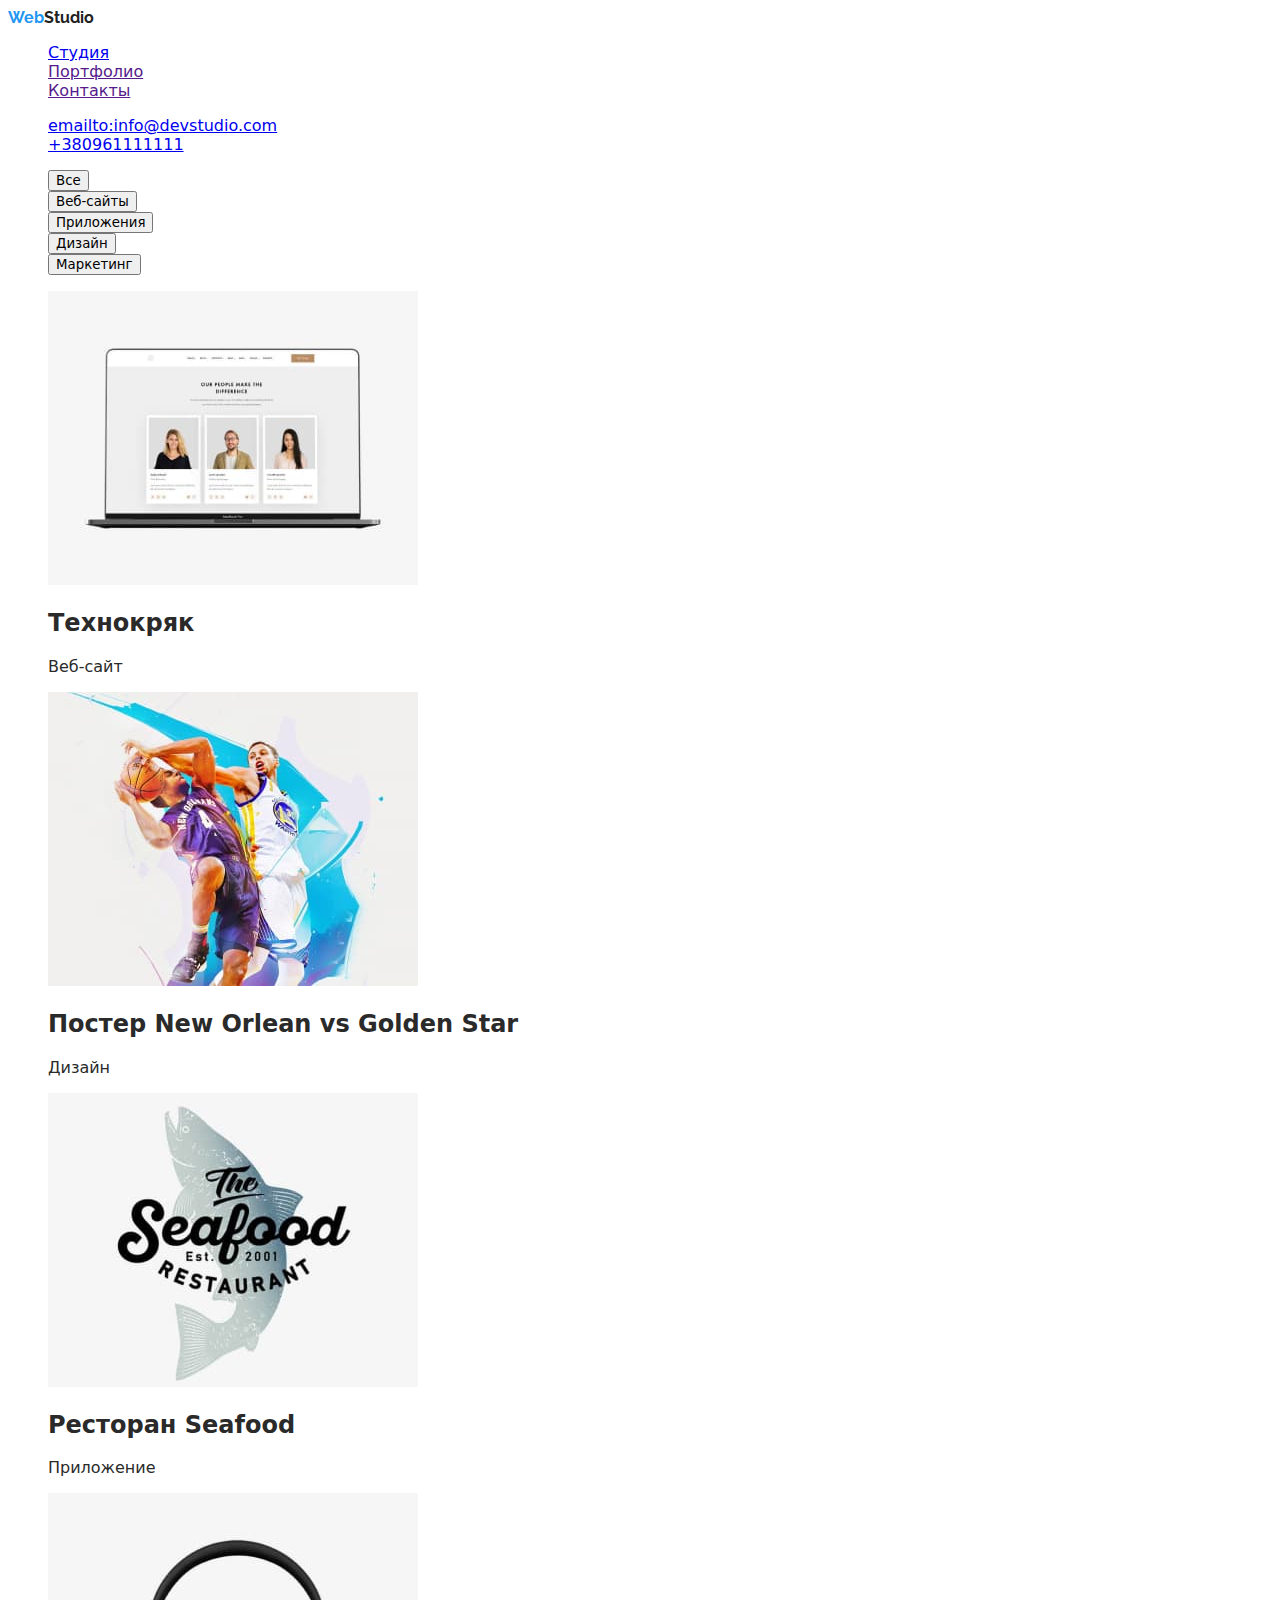
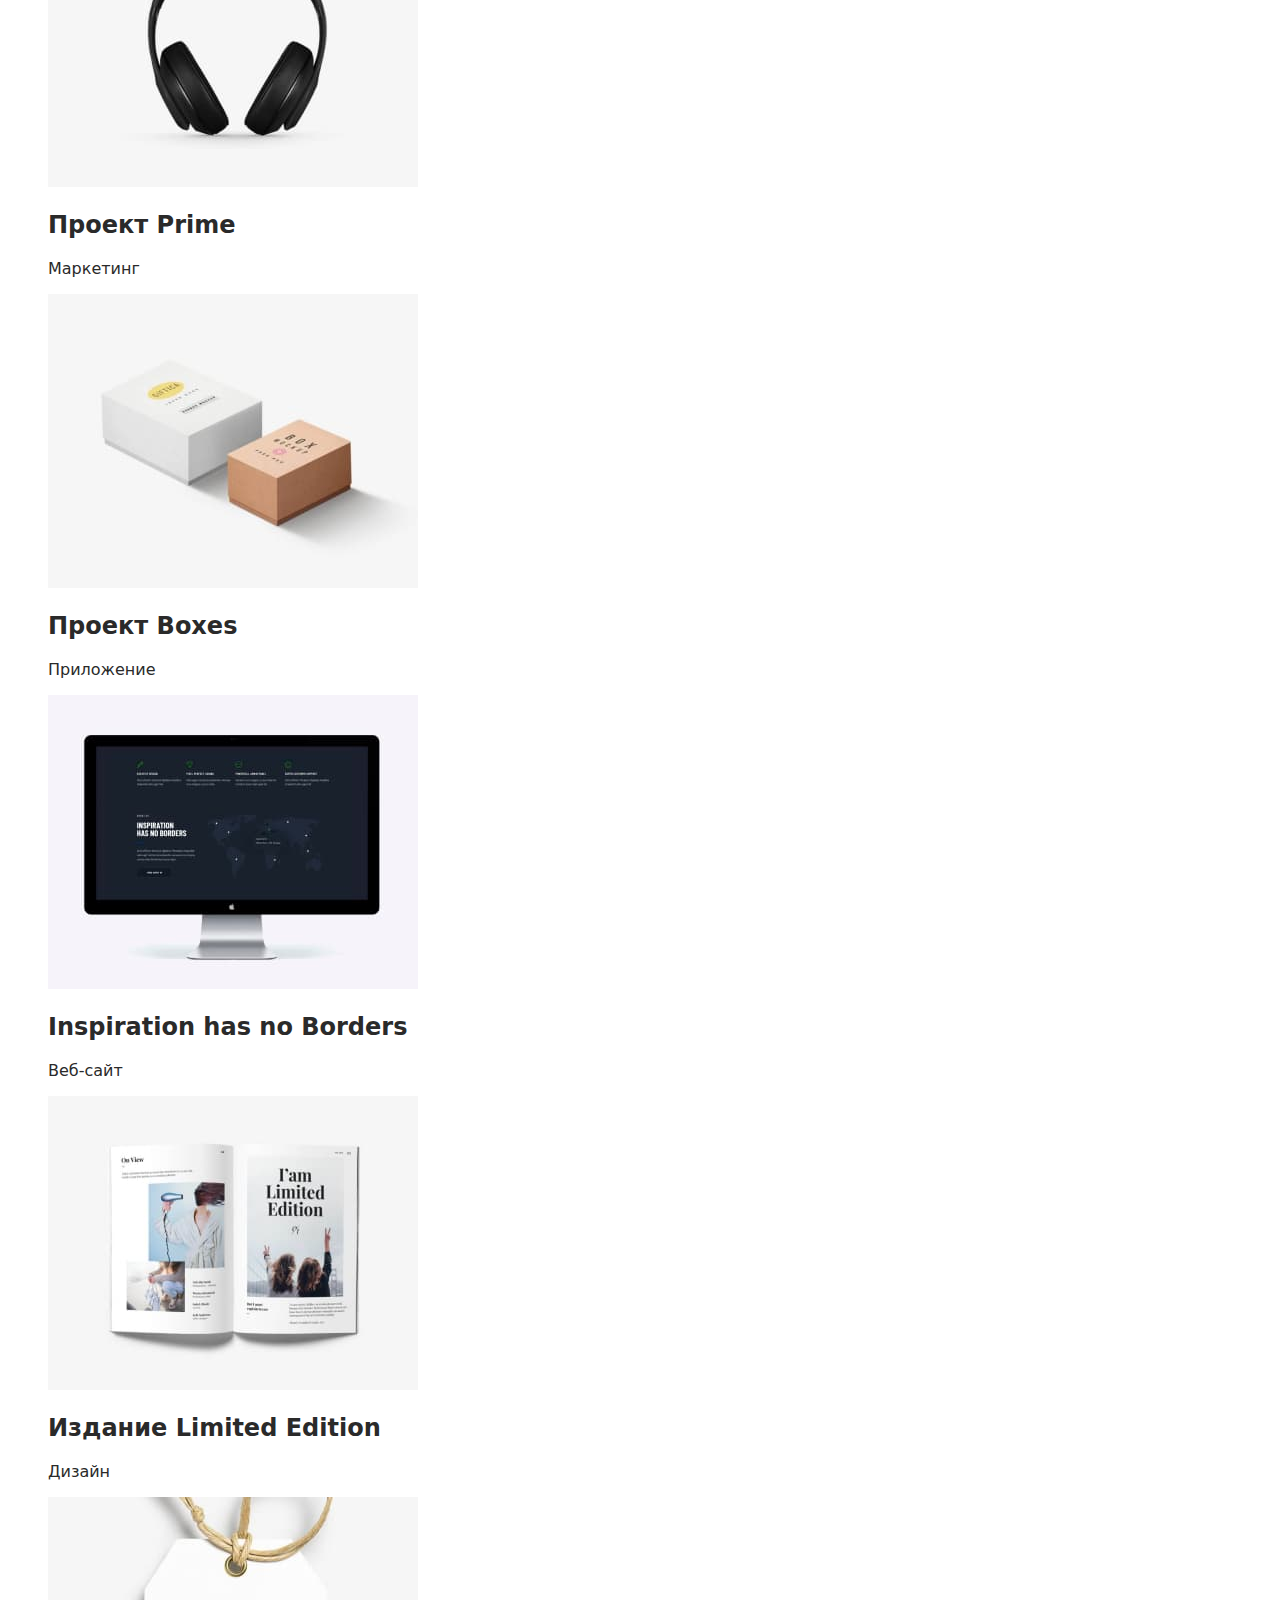
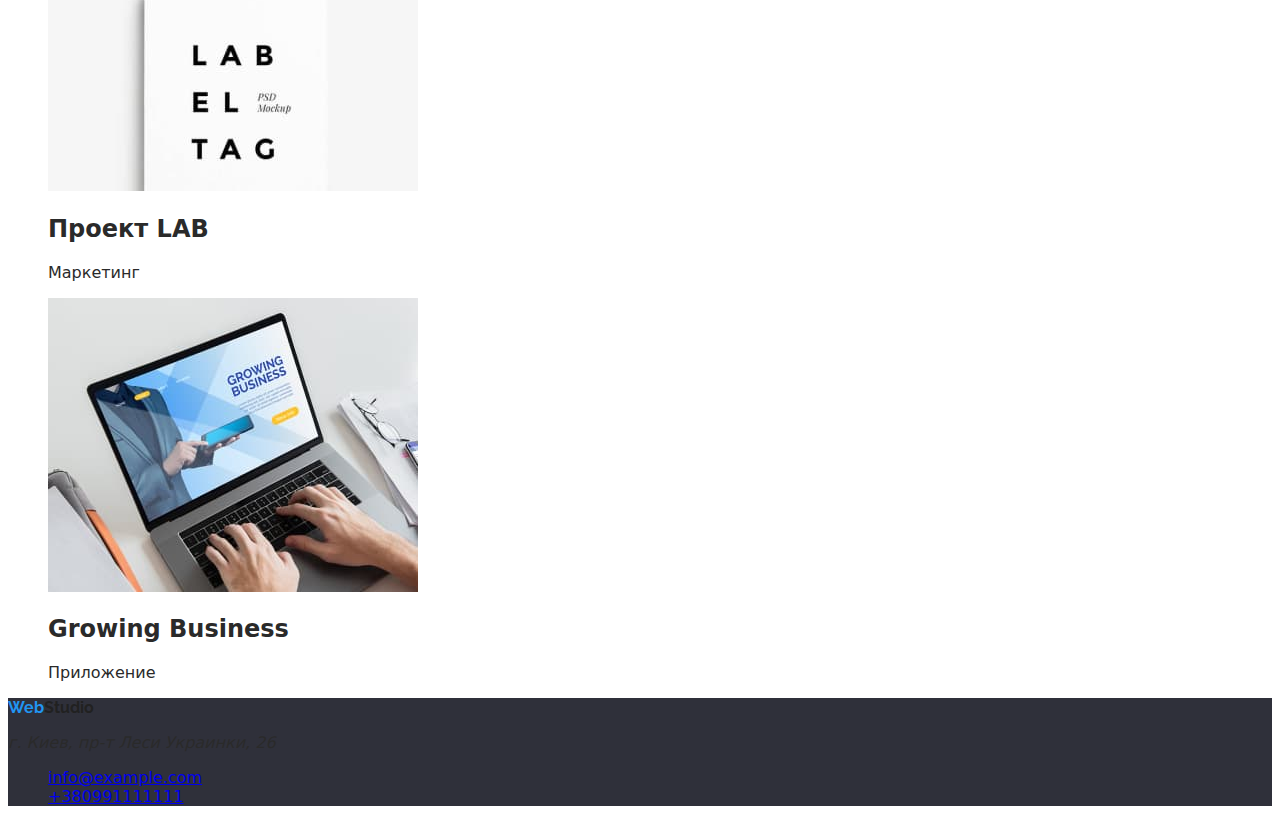
==== portfolio.html @ 58a379ee "add styles" ====
<!DOCTYPE html>
<html lang="ru">
  <head>
    <meta charset="UTF-8" />
    <meta http-equiv="X-UA-Compatible" content="IE=edge" />
    <meta name="viewport" content="width=device-width, initial-scale=1.0" />
    <title>Portfolio</title>
    <link rel="preconnect" href="https://fonts.googleapis.com" />
    <link rel="preconnect" href="https://fonts.gstatic.com" crossorigin />
    <link
      href="https://fonts.googleapis.com/css2?family=Montserrat:wght@400;700&family=Raleway:wght@700&family=Roboto:wght@400;500;700;900&display=swap"
      rel="stylesheet"/>
   <link rel="stylesheet" href="./css/styles.css" />
  </head>
  <body>
    <!-- Шапка -->
    <header>
      <nav>
        <a class="logo" href="/">Web<span class="logo-accent">Studio</span></a>
        <ul class="list">
          <li><a class="link" href="/">Студия</a></li>
          <li><a class="link" href="">Портфолио</a></li>
          <li><a class="link" href="">Контакты</a></li>
        </ul>
      </nav>
      <ul class="list">
        <li>
          <a class="link" href="emailto:info@devstudio.com">emailto:info@devstudio.com</a>
        </li>
        <li><a class="link" href="tel:+380961111111">+380961111111</a></li>
      </ul>
    </header>
    <main>
      <section>
        <h1 hidden>Виды услуг</h1>
        <ul class="list">
          <li><button class="btn" type="button">Все</button></li>
          <li><button class="btn" type="button">Веб-сайты</button></li>
          <li><button class="btn" type="button">Приложения</button></li>
          <li><button class="btn" type="button">Дизайн</button></li>
          <li><button class="btn" type="button">Маркетинг</button></li>
        </ul>
        <ul class="list">
          <li>
            <img
              src="./img/img-hw02/img.jpg"
              alt="работа команды"
              width="370"
            />
            <h2 class="title">Технокряк</h2>
            <p>Веб-сайт</p>
          </li>
          <li>
            <img src="./img/img-hw02/img1.jpg" alt="постер NBA" width="370" />
            <h2 class="title">Постер New Orlean vs Golden Star</h2>
            <p>Дизайн</p>
          </li>
          <li>
            <img
              src="./img/img-hw02/img2.jpg"
              alt="морской ресторан"
              width="370"
            />
            <h2 class="title">Ресторан Seafood</h2>
            <p>Приложение</p>
          </li>
          <li>
            <img src="./img/img-hw02/img3.jpg" alt="наушники" width="370" />
            <h2 class="title">Проект Prime</h2>
            <p>Маркетинг</p>
          </li>
          <li>
            <img
              src="./img/img-hw02/img4.jpg"
              alt="коробка для упаковки"
              width="370"
            />
            <h2 class="title">Проект Boxes</h2>
            <p>Приложение</p>
          </li>
          <li>
            <img
              src="./img/img-hw02/img5.jpg"
              alt="монитор с картами"
              width="370"
            />
            <h2 class="title">Inspiration has no Borders</h2>
            <p>Веб-сайт</p>
          </li>
          <li>
            <img src="./img/img-hw02/img6.jpg" alt="журнал" width="370" />
            <h2 class="title">Издание Limited Edition</h2>
            <p>Дизайн</p>
          </li>
          <li>
            <img src="./img/img-hw02/img7.jpg" alt="бирка" width="370" />
            <h2 class="title">Проект LAB</h2>
            <p>Маркетинг</p>
          </li>
          <li>
            <img src="./img/img-hw02/img8.jpg" alt="ноутбук" width="370" />
            <h2 class="title">Growing Business</h2>
            <p>Приложение</p>
          </li>
        </ul>
      </section>
    </main>
    <!--Футер-->
    <footer class="dark-bg">
      <a class="logo" href="/">Web<span class="logo-accent">Studio</span></a>
      <address class="address">
        <p>г. Киев, пр-т Леси Украинки, 26</p>
      </address>
      <ul class="list">
        <li>
          <a class="link" href="info@example.com">info@example.com</a>
        </li>
        <li>
          <a class="link" href="tel:+380991111111">+380991111111</a>
        </li>
      </ul>
    </footer>
  </body>
</html>
---- css/styles.css ----
:root{

}
/*  */
body{
    font-family: system-ui, -apple-system, BlinkMacSystemFont, 'Segoe UI', Roboto, Oxygen, Ubuntu, Cantarell, 'Open Sans', 'Helvetica Neue', sans-serif;
    color: #2a2a2a;
    background-color:#ffffff
    
}
.logo{
    font-family: 'Raleway', sans-serif;
        font-style: normal;
        font-weight: 700;
        color: #2196F3;
        text-decoration: none;
}
.logo-accent{
    color: #212121;
}
.list {
    list-style: none;
}


.btn{
    font-family: inherit;
    cursor: pointer;
    
}
.address{
    font-style: italic;
}
.dark-bg{
    background-color: #2F303A
}
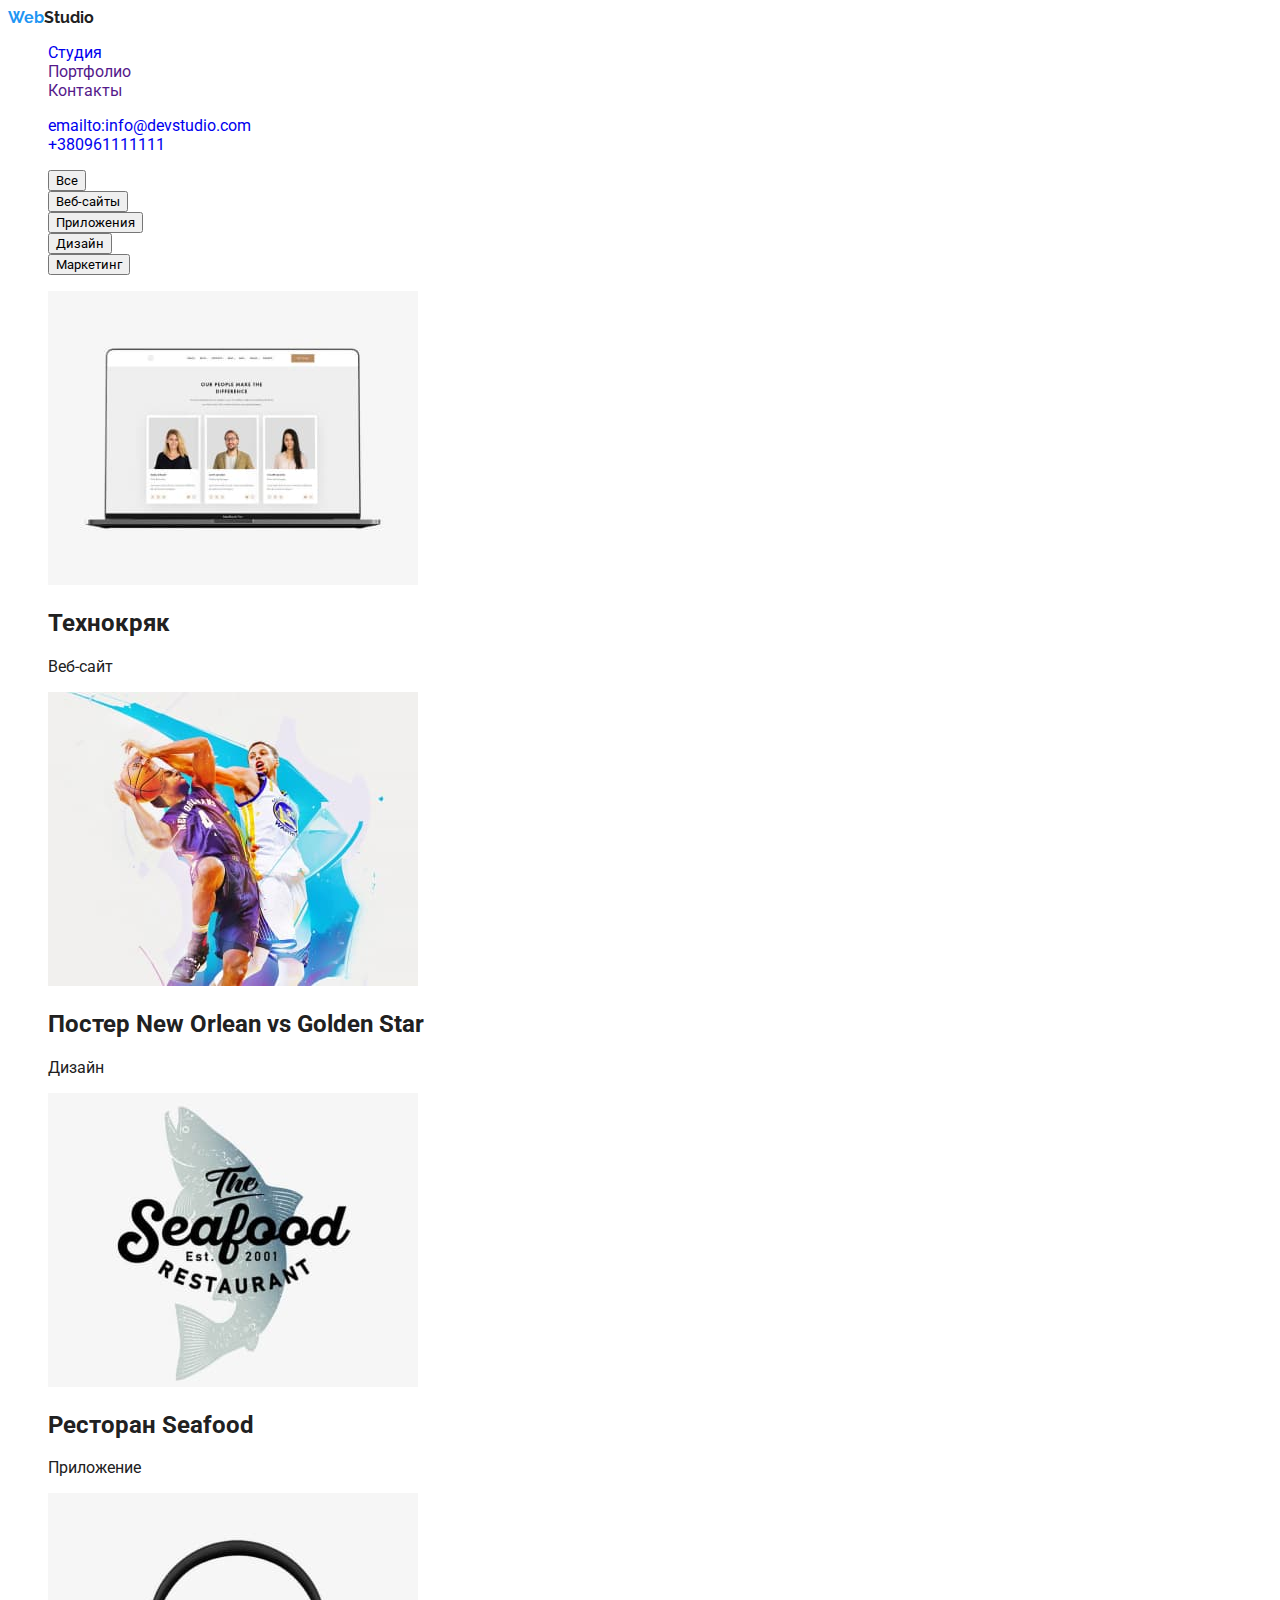
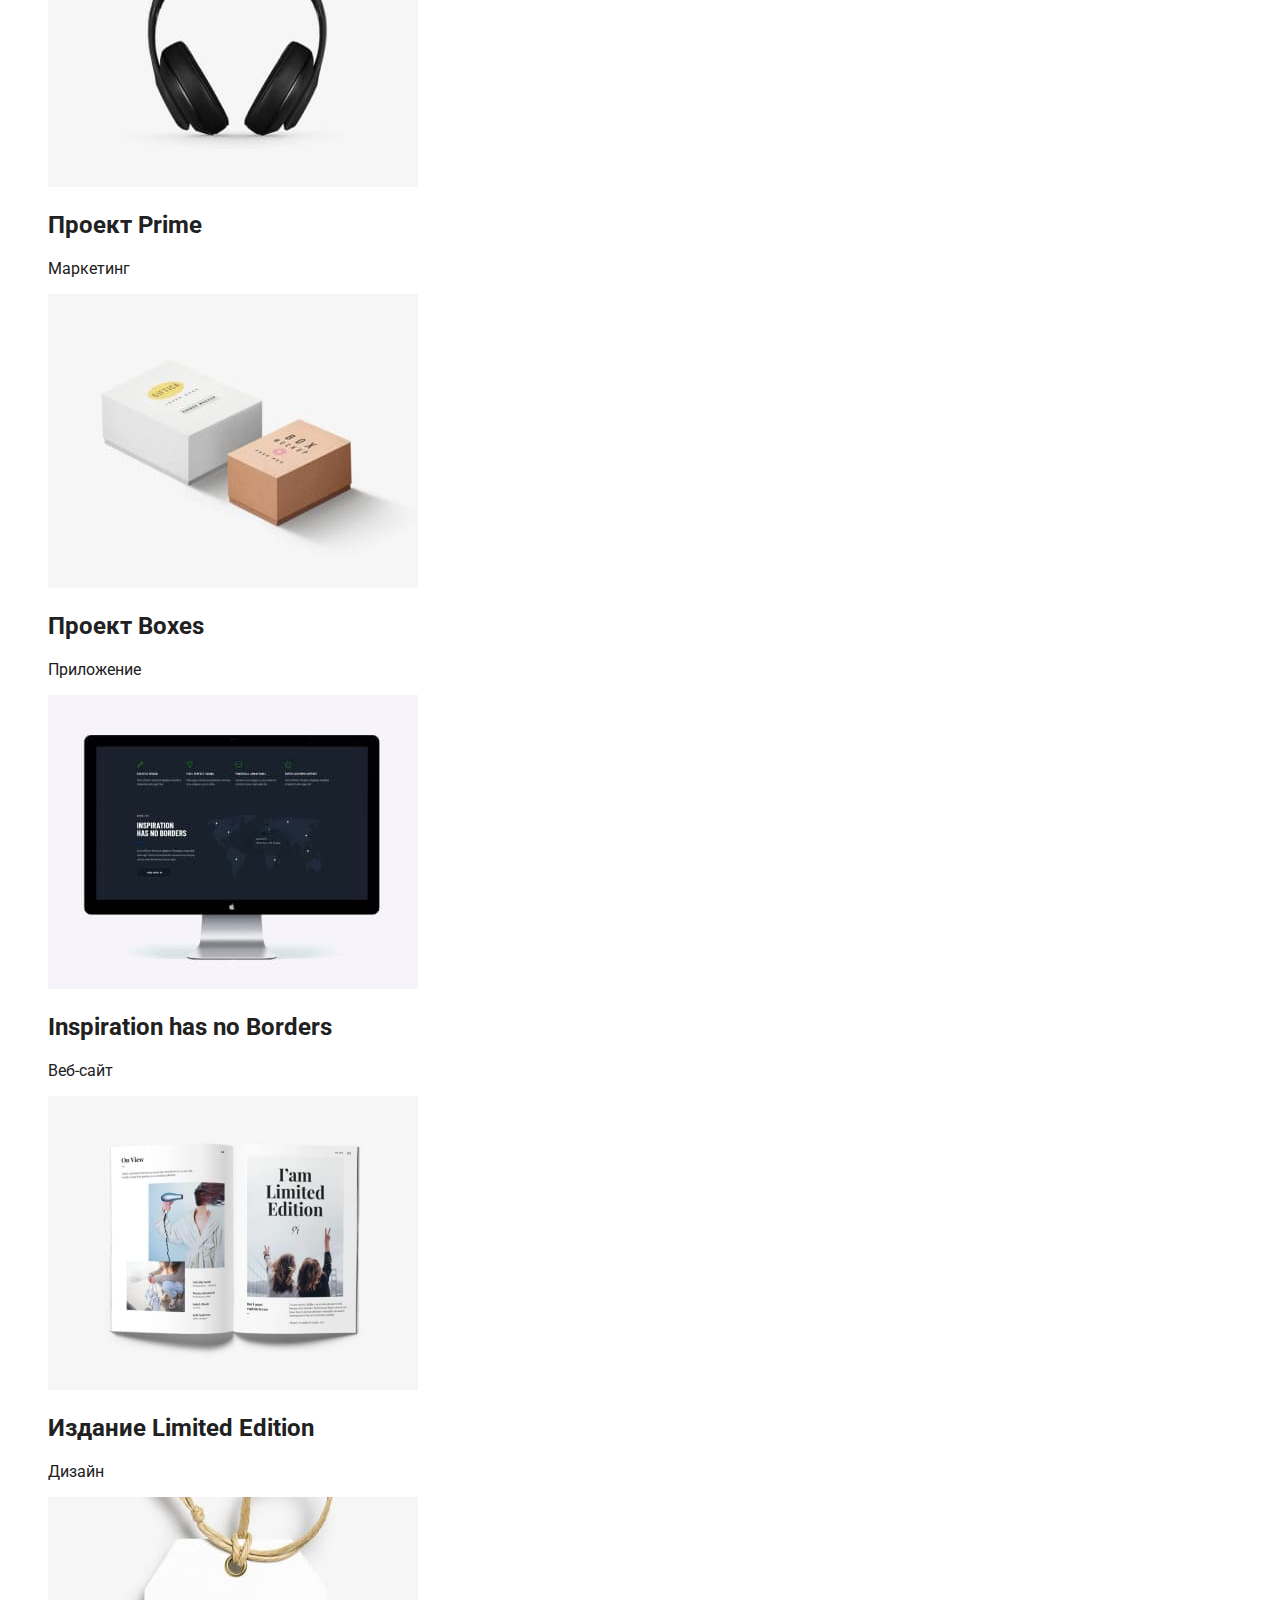
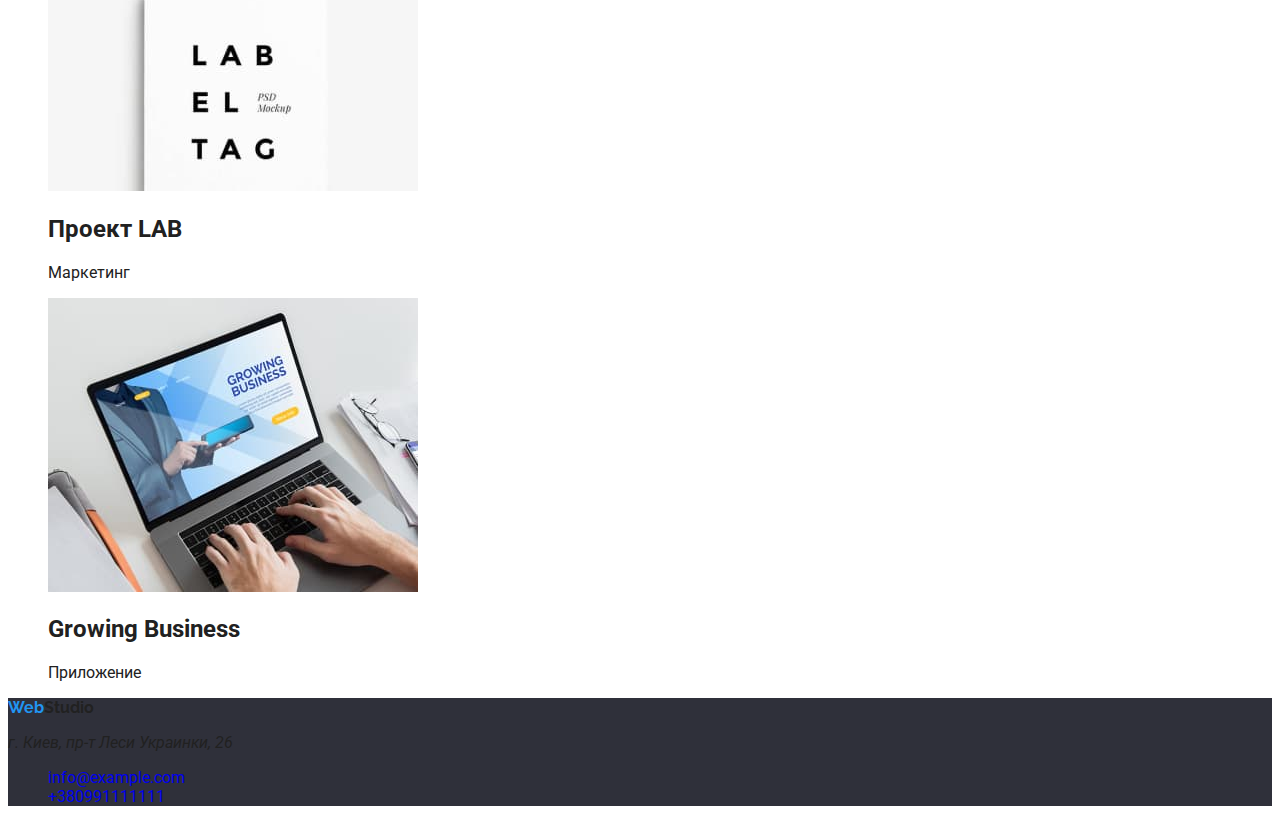
==== commit 77ded9a7: "edit" ====
--- a/portfolio.html
+++ b/portfolio.html
@@ -16,7 +16,7 @@
     <!-- Шапка -->
     <header>
       <nav>
-        <a class="logo" href="/">Web<span class="logo-accent">Studio</span></a>
+        <a class="logo-accent" href="/">Web<span class="logo">Studio</span></a>
         <ul class="list">
           <li><a class="link" href="/">Студия</a></li>
           <li><a class="link" href="">Портфолио</a></li>
@@ -47,12 +47,12 @@
               alt="работа команды"
               width="370"
             />
-            <h2 class="title">Технокряк</h2>
+            <h2 class="section-title">Технокряк</h2>
             <p>Веб-сайт</p>
           </li>
           <li>
             <img src="./img/img-hw02/img1.jpg" alt="постер NBA" width="370" />
-            <h2 class="title">Постер New Orlean vs Golden Star</h2>
+            <h2 class="section-title">Постер New Orlean vs Golden Star</h2>
             <p>Дизайн</p>
           </li>
           <li>
@@ -61,12 +61,12 @@
               alt="морской ресторан"
               width="370"
             />
-            <h2 class="title">Ресторан Seafood</h2>
+            <h2 class="section-title">Ресторан Seafood</h2>
             <p>Приложение</p>
           </li>
           <li>
             <img src="./img/img-hw02/img3.jpg" alt="наушники" width="370" />
-            <h2 class="title">Проект Prime</h2>
+            <h2 class="section-title">Проект Prime</h2>
             <p>Маркетинг</p>
           </li>
           <li>
@@ -75,7 +75,7 @@
               alt="коробка для упаковки"
               width="370"
             />
-            <h2 class="title">Проект Boxes</h2>
+            <h2 class="section-title">Проект Boxes</h2>
             <p>Приложение</p>
           </li>
           <li>
@@ -84,22 +84,22 @@
               alt="монитор с картами"
               width="370"
             />
-            <h2 class="title">Inspiration has no Borders</h2>
+            <h2 class="section-title">Inspiration has no Borders</h2>
             <p>Веб-сайт</p>
           </li>
           <li>
             <img src="./img/img-hw02/img6.jpg" alt="журнал" width="370" />
-            <h2 class="title">Издание Limited Edition</h2>
+            <h2 class="section-title">Издание Limited Edition</h2>
             <p>Дизайн</p>
           </li>
           <li>
             <img src="./img/img-hw02/img7.jpg" alt="бирка" width="370" />
-            <h2 class="title">Проект LAB</h2>
+            <h2 class="section-title">Проект LAB</h2>
             <p>Маркетинг</p>
           </li>
           <li>
             <img src="./img/img-hw02/img8.jpg" alt="ноутбук" width="370" />
-            <h2 class="title">Growing Business</h2>
+            <h2 class="section-title">Growing Business</h2>
             <p>Приложение</p>
           </li>
         </ul>
@@ -107,7 +107,7 @@
     </main>
     <!--Футер-->
     <footer class="dark-bg">
-      <a class="logo" href="/">Web<span class="logo-accent">Studio</span></a>
+      <a class="logo-accent" href="/">Web<span class="logo">Studio</span></a>
       <address class="address">
         <p>г. Киев, пр-т Леси Украинки, 26</p>
       </address>
--- a/css/styles.css
+++ b/css/styles.css
@@ -1,26 +1,50 @@
 :root{
+    /* fonts-змінні з шрифтами */
+--main-font: 'Roboto', san-serif;
+--secondary-font: 'Raleway', san-serif;
 
+    /* text color */
+--main-txt-cl: #212121;
+--accent-txt-cl:#2196F3;
+    /* bg colors */
+--light-bg-cl:#ffffff;
+--dark-bg-cl:#212121;
+    /* others */
+
+
+    
+   
 }
 /*  */
 body{
-    font-family: system-ui, -apple-system, BlinkMacSystemFont, 'Segoe UI', Roboto, Oxygen, Ubuntu, Cantarell, 'Open Sans', 'Helvetica Neue', sans-serif;
-    color: #2a2a2a;
-    background-color:#ffffff
-    
+    font-family:var(--main-font);
+    color: var(--main-txt-cl);  
 }
-.logo{
+
+/* reset styles*/
+.link{
+    text-decoration: none;
+}
+.list,
+.section-list {
+    list-style: none;
+}
+
+.hero-title,
+.title{
+    text-transform: uppercase;
+}
+.logo-accent{
     font-family: 'Raleway', sans-serif;
         font-style: normal;
         font-weight: 700;
         color: #2196F3;
         text-decoration: none;
 }
-.logo-accent{
+.logo{
     color: #212121;
 }
-.list {
-    list-style: none;
-}
+
 
 
 .btn{
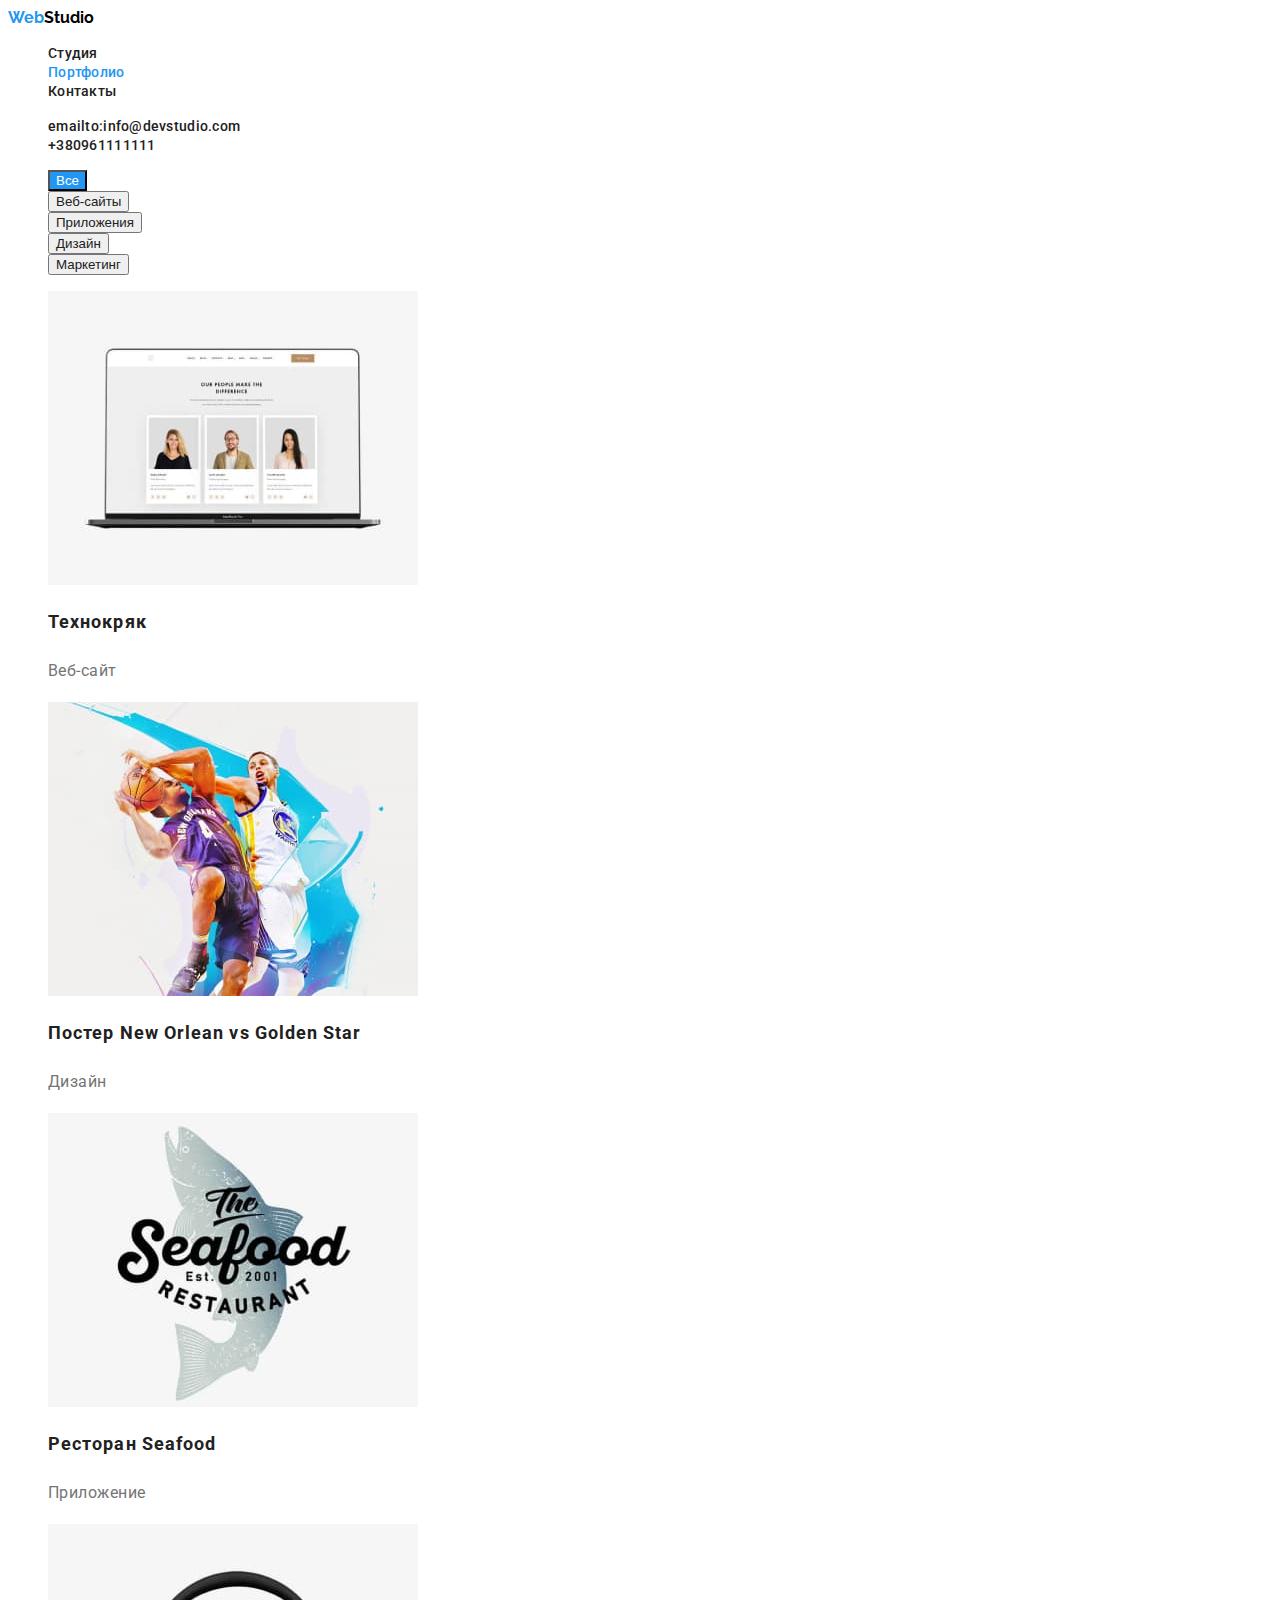
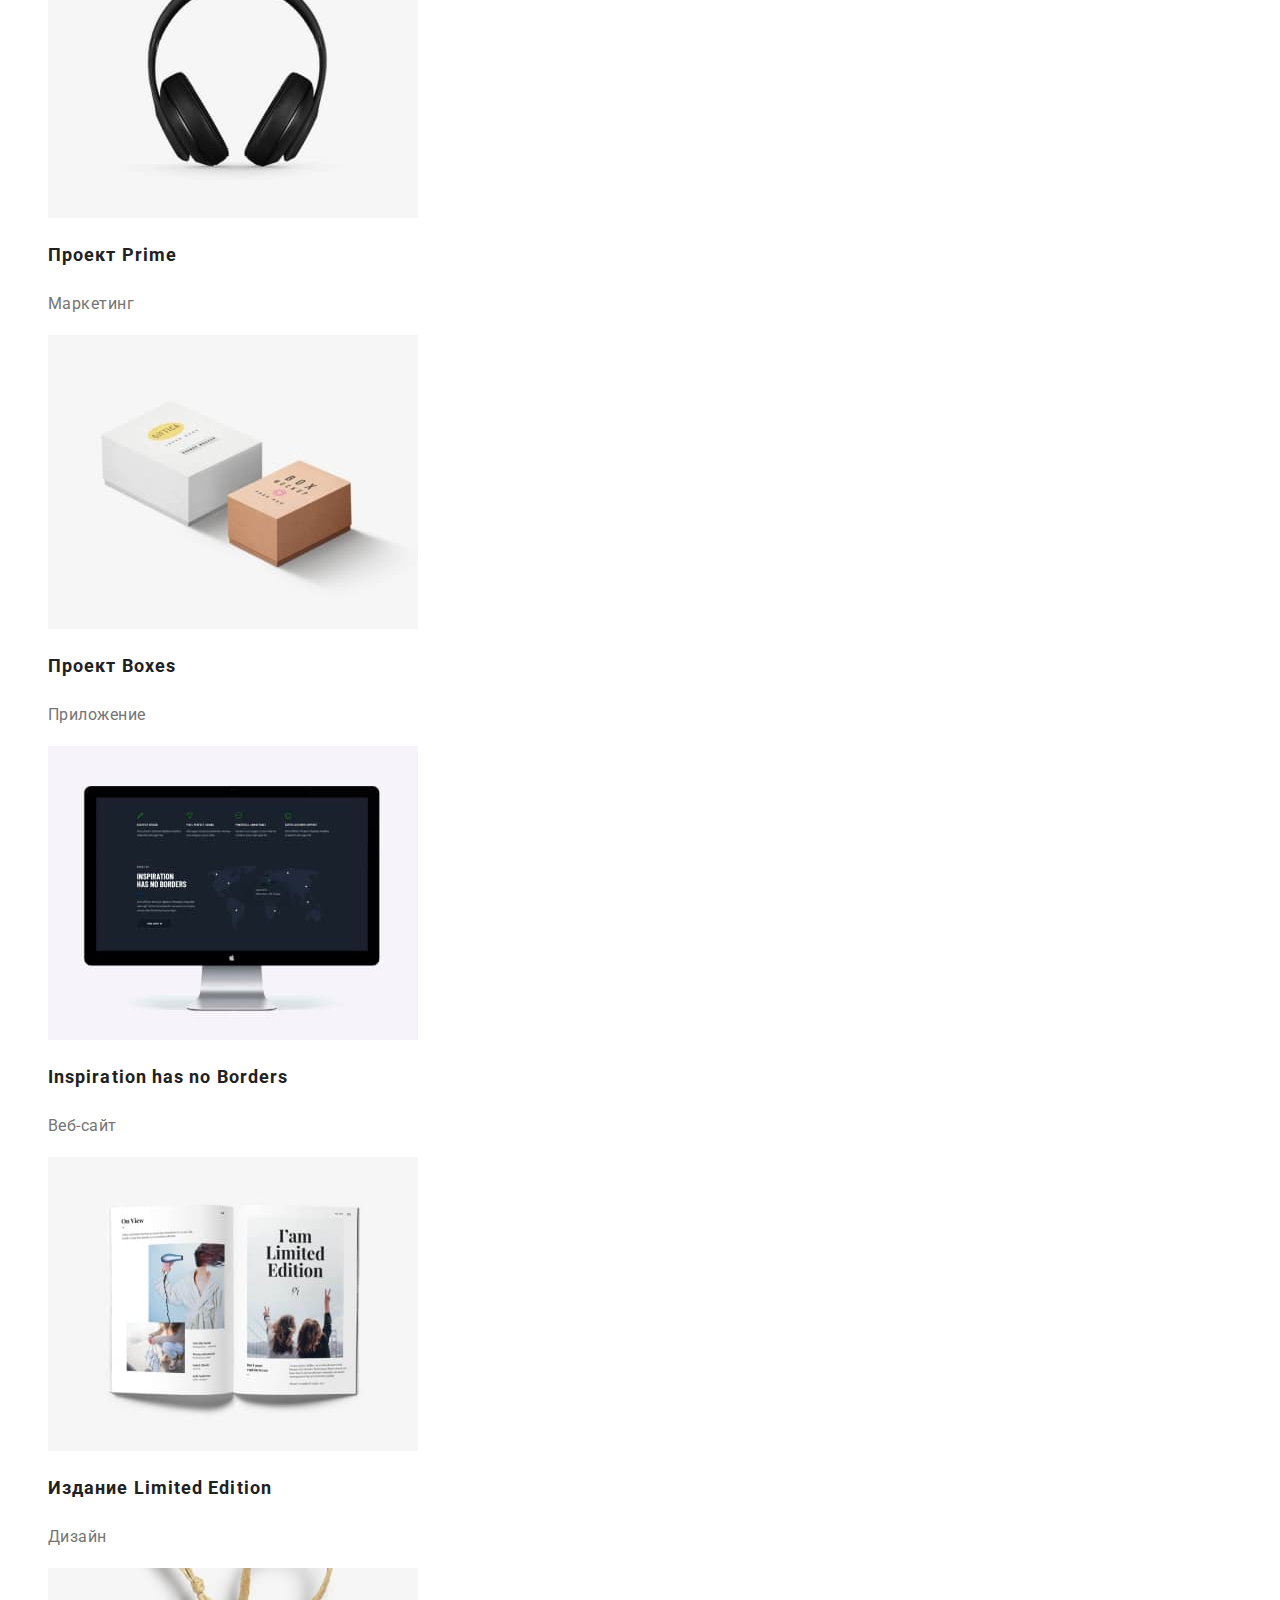
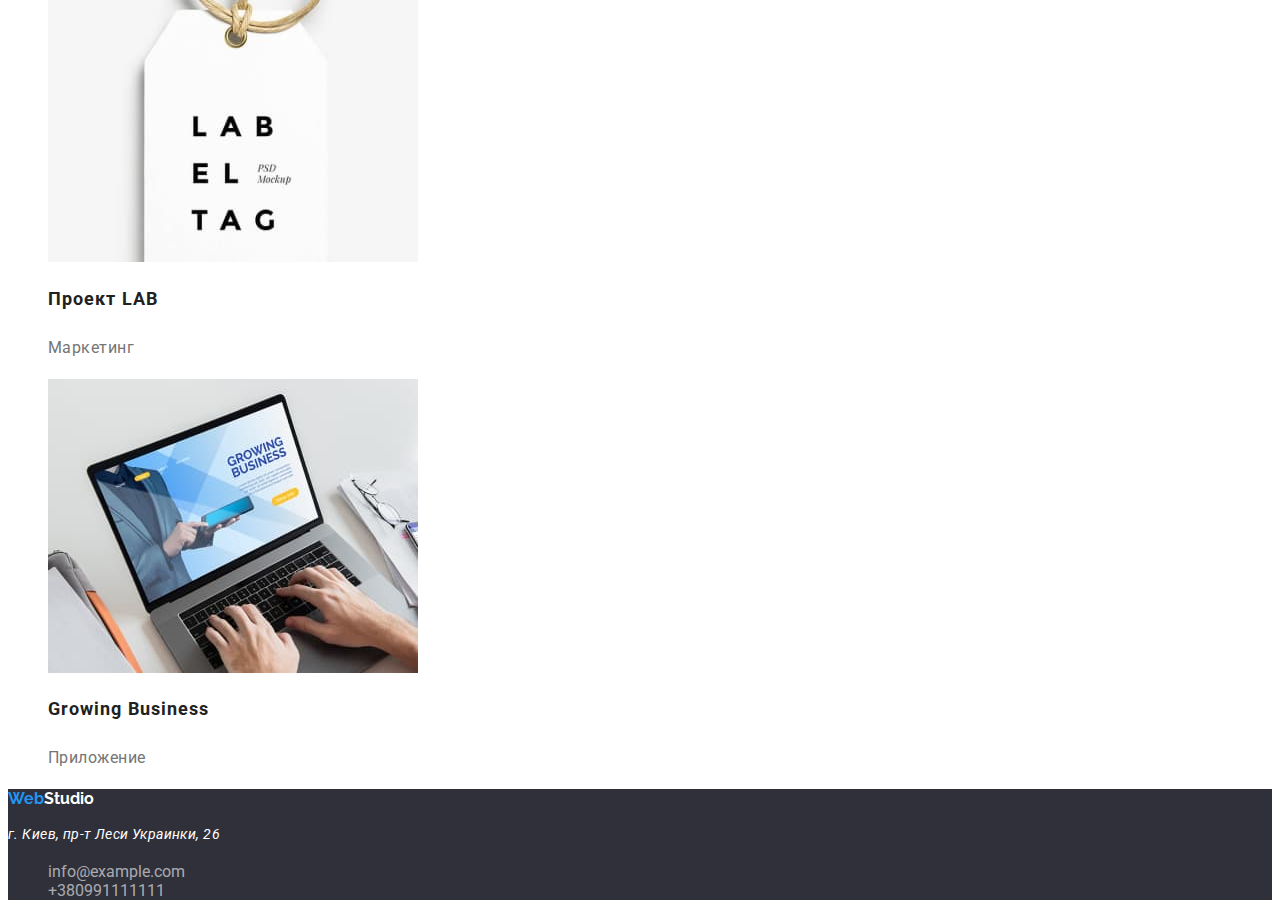
==== commit cebaade1: "styles and fonts" ====
--- a/portfolio.html
+++ b/portfolio.html
@@ -9,114 +9,163 @@
     <link rel="preconnect" href="https://fonts.gstatic.com" crossorigin />
     <link
       href="https://fonts.googleapis.com/css2?family=Montserrat:wght@400;700&family=Raleway:wght@700&family=Roboto:wght@400;500;700;900&display=swap"
-      rel="stylesheet"/>
-   <link rel="stylesheet" href="./css/styles.css" />
+      rel="stylesheet"
+    />
+    <link rel="stylesheet" href="./css/styles.css" />
   </head>
   <body>
     <!-- Шапка -->
-    <header>
-      <nav>
-        <a class="logo-accent" href="/">Web<span class="logo">Studio</span></a>
-        <ul class="list">
-          <li><a class="link" href="/">Студия</a></li>
-          <li><a class="link" href="">Портфолио</a></li>
-          <li><a class="link" href="">Контакты</a></li>
+    <header class="header">
+      <nav class="header-nav">
+        <a class="logo-accent" href="/"
+          >Web<span class="logo-dark">Studio</span></a
+        >
+        <ul class="header-list list">
+          <li class="header-item">
+            <a class="header-link link" href="/">Студия</a>
+          </li>
+          <li class="header-item">
+            <a class="header-link header-link-current link" href=""
+              >Портфолио</a
+            >
+          </li>
+          <li class="header-item">
+            <a class="header-link link" href="">Контакты</a>
+          </li>
         </ul>
       </nav>
-      <ul class="list">
-        <li>
-          <a class="link" href="emailto:info@devstudio.com">emailto:info@devstudio.com</a>
+      <ul class="header-list list">
+        <li class="header-item">
+          <a class="header-link link" href="emailto:info@devstudio.com"
+            >emailto:info@devstudio.com</a
+          >
         </li>
-        <li><a class="link" href="tel:+380961111111">+380961111111</a></li>
+        <li class="header-item">
+          <a class="header-link link" href="tel:+380961111111">+380961111111</a>
+        </li>
       </ul>
     </header>
     <main>
       <section>
         <h1 hidden>Виды услуг</h1>
-        <ul class="list">
-          <li><button class="btn" type="button">Все</button></li>
-          <li><button class="btn" type="button">Веб-сайты</button></li>
-          <li><button class="btn" type="button">Приложения</button></li>
-          <li><button class="btn" type="button">Дизайн</button></li>
-          <li><button class="btn" type="button">Маркетинг</button></li>
+        <ul class="filter-list list">
+          <li>
+            <button class="btn-link btn-link-current link" type="button">
+              Все
+            </button>
+          </li>
+          <li>
+            <button class="btn-link link" type="button">Веб-сайты</button>
+          </li>
+          <li>
+            <button class="btn-link link" type="button">Приложения</button>
+          </li>
+          <li><button class="btn-link link" type="button">Дизайн</button></li>
+          <li>
+            <button class="btn-link link" type="button">Маркетинг</button>
+          </li>
         </ul>
         <ul class="list">
           <li>
-            <img
-              src="./img/img-hw02/img.jpg"
-              alt="работа команды"
-              width="370"
-            />
-            <h2 class="section-title">Технокряк</h2>
-            <p>Веб-сайт</p>
+            <a href class="link">
+              <img
+                src="./img/img-hw02/img.jpg"
+                alt="работа команды"
+                width="370"
+              />
+              <h2 class="subtitle">Технокряк</h2>
+              <p class="subtitle-work">Веб-сайт</p>
+            </a>
           </li>
           <li>
-            <img src="./img/img-hw02/img1.jpg" alt="постер NBA" width="370" />
-            <h2 class="section-title">Постер New Orlean vs Golden Star</h2>
-            <p>Дизайн</p>
+            <a href class="link">
+              <img src="./img/img-hw02/img1.jpg" alt="постер NBA" width="370" />
+              <h2 class="subtitle">Постер New Orlean vs Golden Star</h2>
+              <p class="subtitle-work">Дизайн</p>
+            </a>
           </li>
           <li>
-            <img
-              src="./img/img-hw02/img2.jpg"
-              alt="морской ресторан"
-              width="370"
-            />
-            <h2 class="section-title">Ресторан Seafood</h2>
-            <p>Приложение</p>
+            <a href class="link">
+              <img
+                src="./img/img-hw02/img2.jpg"
+                alt="морской ресторан"
+                width="370"
+              />
+              <h2 class="subtitle">Ресторан Seafood</h2>
+              <p class="subtitle-work">Приложение</p>
+            </a>
           </li>
           <li>
-            <img src="./img/img-hw02/img3.jpg" alt="наушники" width="370" />
-            <h2 class="section-title">Проект Prime</h2>
-            <p>Маркетинг</p>
+            <a href class="link">
+              <img src="./img/img-hw02/img3.jpg" alt="наушники" width="370" />
+              <h2 class="subtitle">Проект Prime</h2>
+              <p class="subtitle-work">Маркетинг</p>
+            </a>
           </li>
           <li>
-            <img
-              src="./img/img-hw02/img4.jpg"
-              alt="коробка для упаковки"
-              width="370"
-            />
-            <h2 class="section-title">Проект Boxes</h2>
-            <p>Приложение</p>
+            <a href class="link">
+              <img
+                src="./img/img-hw02/img4.jpg"
+                alt="коробка для упаковки"
+                width="370"
+              />
+              <h2 class="subtitle">Проект Boxes</h2>
+              <p class="subtitle-work">Приложение</p>
+            </a>
           </li>
           <li>
-            <img
-              src="./img/img-hw02/img5.jpg"
-              alt="монитор с картами"
-              width="370"
-            />
-            <h2 class="section-title">Inspiration has no Borders</h2>
-            <p>Веб-сайт</p>
+            <a href class="link">
+              <img
+                src="./img/img-hw02/img5.jpg"
+                alt="монитор с картами"
+                width="370"
+              />
+              <h2 class="subtitle">Inspiration has no Borders</h2>
+              <p class="subtitle-work">Веб-сайт</p>
+            </a>
           </li>
           <li>
-            <img src="./img/img-hw02/img6.jpg" alt="журнал" width="370" />
-            <h2 class="section-title">Издание Limited Edition</h2>
-            <p>Дизайн</p>
+            <a href class="link">
+              <img src="./img/img-hw02/img6.jpg" alt="журнал" width="370" />
+              <h2 class="subtitle">Издание Limited Edition</h2>
+              <p class="subtitle-work">Дизайн</p>
+            </a>
           </li>
           <li>
-            <img src="./img/img-hw02/img7.jpg" alt="бирка" width="370" />
-            <h2 class="section-title">Проект LAB</h2>
-            <p>Маркетинг</p>
+            <a href class="link">
+              <img src="./img/img-hw02/img7.jpg" alt="бирка" width="370" />
+              <h2 class="subtitle">Проект LAB</h2>
+              <p class="subtitle-work">Маркетинг</p>
+            </a>
           </li>
           <li>
-            <img src="./img/img-hw02/img8.jpg" alt="ноутбук" width="370" />
-            <h2 class="section-title">Growing Business</h2>
-            <p>Приложение</p>
+            <a href class="link">
+              <img src="./img/img-hw02/img8.jpg" alt="ноутбук" width="370" />
+              <h2 class="subtitle">Growing Business</h2>
+              <p class="subtitle-work">Приложение</p>
+            </a>
           </li>
         </ul>
       </section>
     </main>
     <!--Футер-->
     <footer class="dark-bg">
-      <a class="logo-accent" href="/">Web<span class="logo">Studio</span></a>
+      <a class="logo-accent" href="/"
+        >Web<span class="logo-light">Studio</span></a
+      >
       <address class="address">
         <p>г. Киев, пр-т Леси Украинки, 26</p>
       </address>
-      <ul class="list">
-        <li>
-          <a class="link" href="info@example.com">info@example.com</a>
+      <ul class="contacts-list list">
+        <li class="contacts-item">
+          <a class="contacts-link link" href="info@example.com"
+            >info@example.com</a
+          >
         </li>
-        <li>
-          <a class="link" href="tel:+380991111111">+380991111111</a>
+        <li class="contacts-item">
+          <a class="contacts-link link" href="tel:+380991111111"
+            >+380991111111</a
+          >
         </li>
       </ul>
     </footer>
--- a/css/styles.css
+++ b/css/styles.css
@@ -1,60 +1,196 @@
-:root{
-    /* fonts-змінні з шрифтами */
---main-font: 'Roboto', san-serif;
---secondary-font: 'Raleway', san-serif;
+:root {
+  /* fonts-змінні з шрифтами */
+  --main-font: "Roboto", san-serif;
+  --secondary-font: "Raleway", san-serif;
 
-    /* text color */
---main-txt-cl: #212121;
---accent-txt-cl:#2196F3;
-    /* bg colors */
---light-bg-cl:#ffffff;
---dark-bg-cl:#212121;
-    /* others */
+  /* text color */
+  --main-txt-cl: #212121;
+  --accent-txt-cl: #2196f3;
 
-
-    
-   
+  /* bg colors */
+  --light-bg-cl: #ffffff;
+  /* others */
+  --bg-medium-cl: #f5f4fa;
+  --phone-cl: #757575;
+  --hero-cl: #2f303a;
+  --logo-dark-cl: #000000;
 }
 /*  */
-body{
-    font-family:var(--main-font);
-    color: var(--main-txt-cl);  
+body {
+  font-family: var(--main-font);
+  color: var(--main-txt-cl);
 }
 
 /* reset styles*/
-.link{
-    text-decoration: none;
+.link {
+  text-decoration: none;
+  color: currentColor;
 }
-.list,
-.section-list {
-    list-style: none;
+.list {
+  list-style: none;
 }
 
-.hero-title,
-.title{
-    text-transform: uppercase;
+/* Base styles */
+.hero-btn:hover,
+.hero-btn:focus {
+  color: var(--light-bg-cl);
+  background-color: var(--accent-txt-cl);
+  font-family: inherit;
+  font-weight: 700;
+  font-size: 16px;
+  line-height: calc(30 / 16);
+  letter-spacing: 0.06em;
+  cursor: pointer;
 }
-.logo-accent{
-    font-family: 'Raleway', sans-serif;
-        font-style: normal;
-        font-weight: 700;
-        color: #2196F3;
-        text-decoration: none;
+.hero-btn {
+  color: var(--light-bg-cl);
+  background-color: var(--accent-txt-cl);
 }
-.logo{
-    color: #212121;
+.btn-link:hover,
+.btn-link:focus {
+  color: var(--light-bg-cl);
+  background-color: var(--accent-txt-cl);
+  font-family: inherit;
+  cursor: pointer;
+  font-weight: 500;
+  font-size: 16px;
+  line-height: calc(26 / 16);
+  letter-spacing: 0.03em;
+}
+.btn-link-current {
+  color: var(--light-bg-cl);
+  background-color: var(--accent-txt-cl);
+}
+/* Header section */
+.header {
+  color: var(--main-txt-cl);
+  background-color: var(--light-bg-cl);
+}
+.header-link {
+  font-weight: 500;
+  font-size: 14px;
+  line-height: calc(16 / 14);
+  letter-spacing: 0.02em;
+  color: var(--main-txt-cl);
+}
+.header-phone {
+  font-weight: 500;
+  font-size: 14px;
+  line-height: calc(16 / 14);
+  letter-spacing: 0.02em;
+  color: var(--phone-cl);
 }
 
+.header-link:hover,
+.header-link:focus {
+  color: var(--accent-txt-cl);
+}
+.header-link-current {
+  color: var(--accent-txt-cl);
+}
 
+.title {
+  text-transform: uppercase;
+}
+.hero {
+  background-color: var(--hero-cl);
+}
+.hero-title {
+  font-weight: 900;
+  font-size: 44px;
+  line-height: calc(60 / 44);
+  letter-spacing: 0.06em;
+  text-transform: uppercase;
+  color: var(--light-bg-cl);
+}
+/* section */
 
-.btn{
-    font-family: inherit;
-    cursor: pointer;
-    
+.section-title {
+  font-weight: 700;
+  font-size: 36px;
+  line-height: calc(42 / 36);
+  letter-spacing: 0.03em;
+  color: var(--main-txt-cl);
 }
-.address{
-    font-style: italic;
+.title {
+  font-weight: 700;
+  font-size: 14px;
+  line-height: calc(16 / 14);
+  letter-spacing: 0.03em;
+  text-transform: uppercase;
+  color: var(--main-txt-cl);
 }
-.dark-bg{
-    background-color: #2F303A
-}+
+.title-text {
+  font-weight: 400;
+  font-size: 14px;
+  line-height: calc(24 / 14);
+  letter-spacing: 0.03em;
+  color: var(--phone-cl);
+}
+.team-item {
+  font-weight: 500;
+  font-size: 16px;
+  line-height: calc(19 / 16);
+  letter-spacing: 0.03em;
+  color: var(--main-txt-cl);
+}
+
+.team-text {
+  font-weight: 400;
+  font-size: 16px;
+  line-height: calc(19 / 16);
+  letter-spacing: 0.03em;
+  color: var(--phone-cl);
+}
+
+.team-list {
+  background-color: var(--bg-medium-cl);
+}
+.subtitle {
+  font-weight: 700;
+  font-size: 18px;
+  line-height: calc(36 / 18);
+  letter-spacing: 0.06em;
+  color: var(--main-txt-cl);
+}
+
+.subtitle-work {
+  font-weight: 400;
+  font-size: 16px;
+  line-height: calc(30 / 16);
+  letter-spacing: 0.03em;
+  color: var(--phone-cl);
+}
+/* logo */
+
+.logo-accent {
+  font-family: "Raleway", sans-serif;
+  font-style: normal;
+  font-weight: 700;
+  color: var(--accent-txt-cl);
+  text-decoration: none;
+}
+.logo-dark {
+  color: var(--logo-dark-cl);
+}
+.logo-light {
+  color: var(--light-bg-cl);
+}
+
+.address {
+  font-weight: 400;
+  font-size: 14px;
+  line-height: calc(24 / 14);
+  letter-spacing: 0.03em;
+  color: var(--light-bg-cl);
+  font-style: italic;
+}
+
+.contacts-link {
+  color: rgba(255, 255, 255, 0.6);
+}
+
+.dark-bg {
+  background-color: var(--hero-cl);
+}
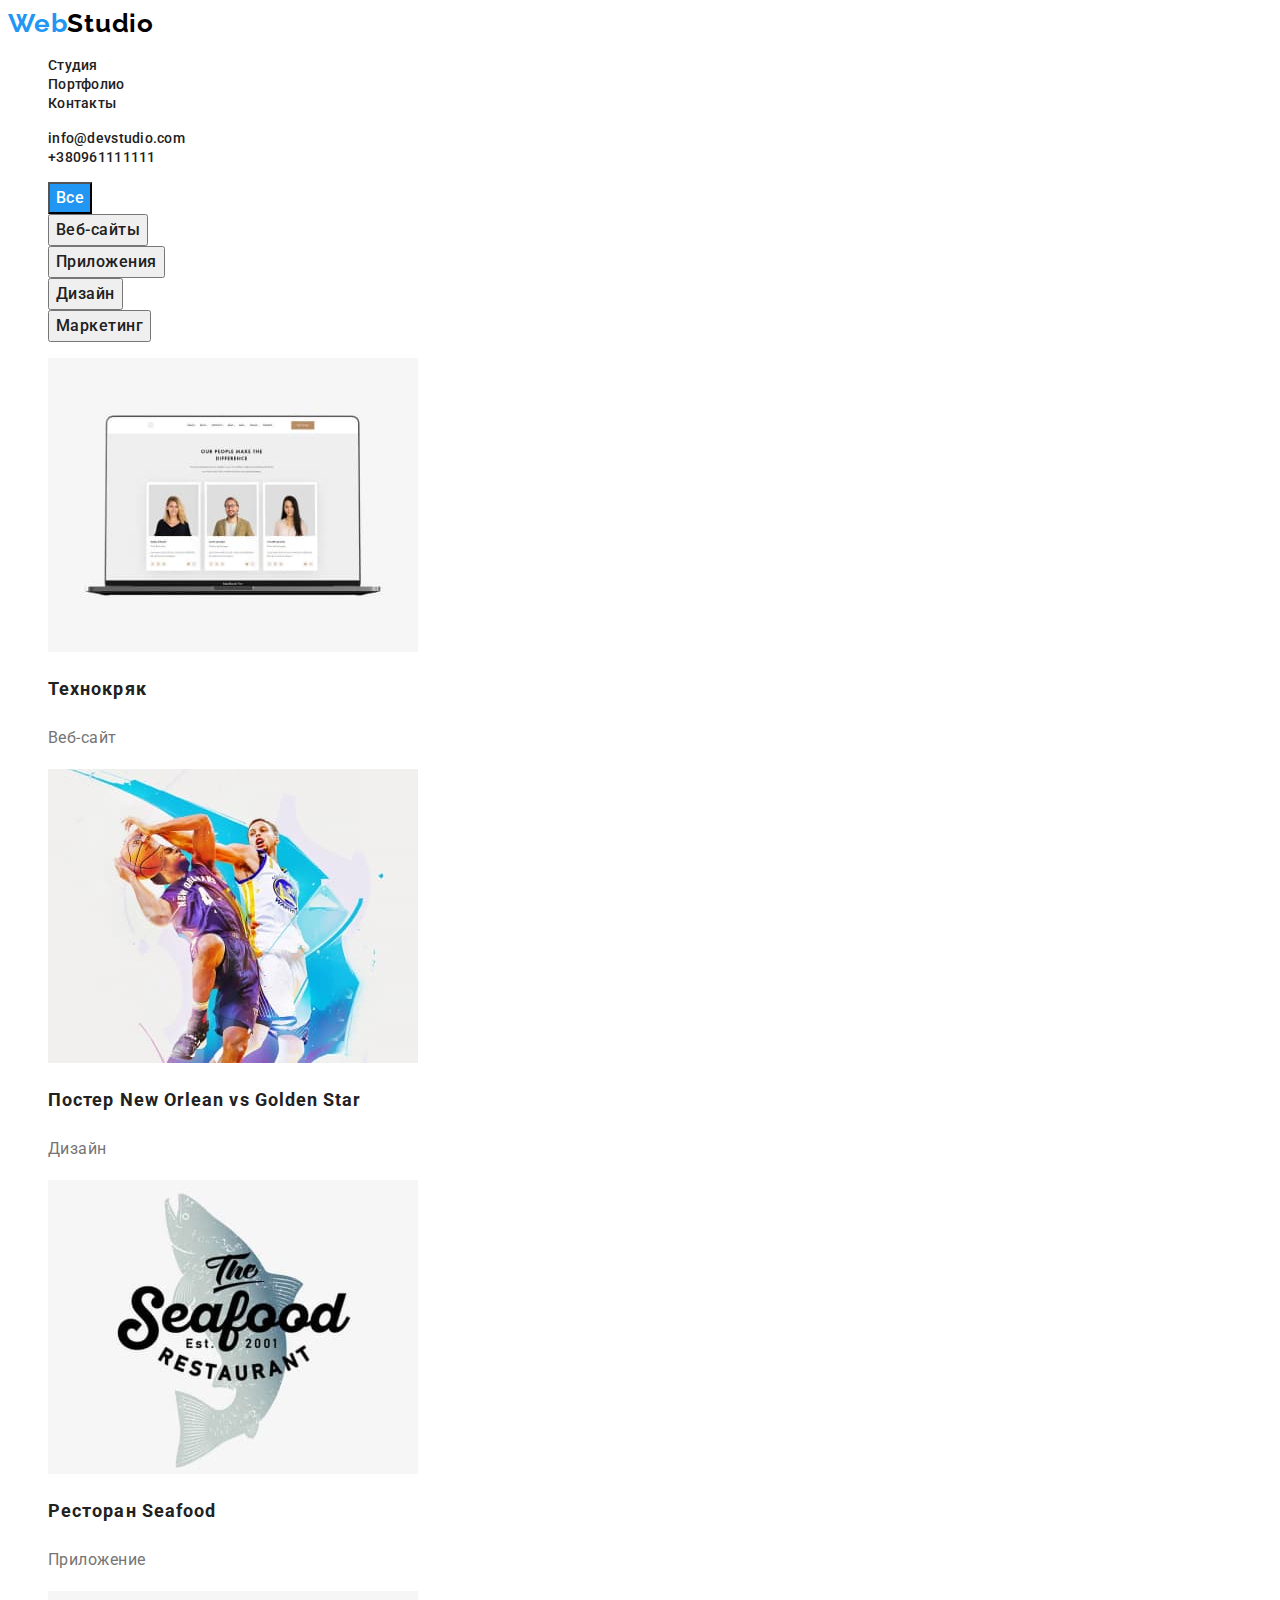
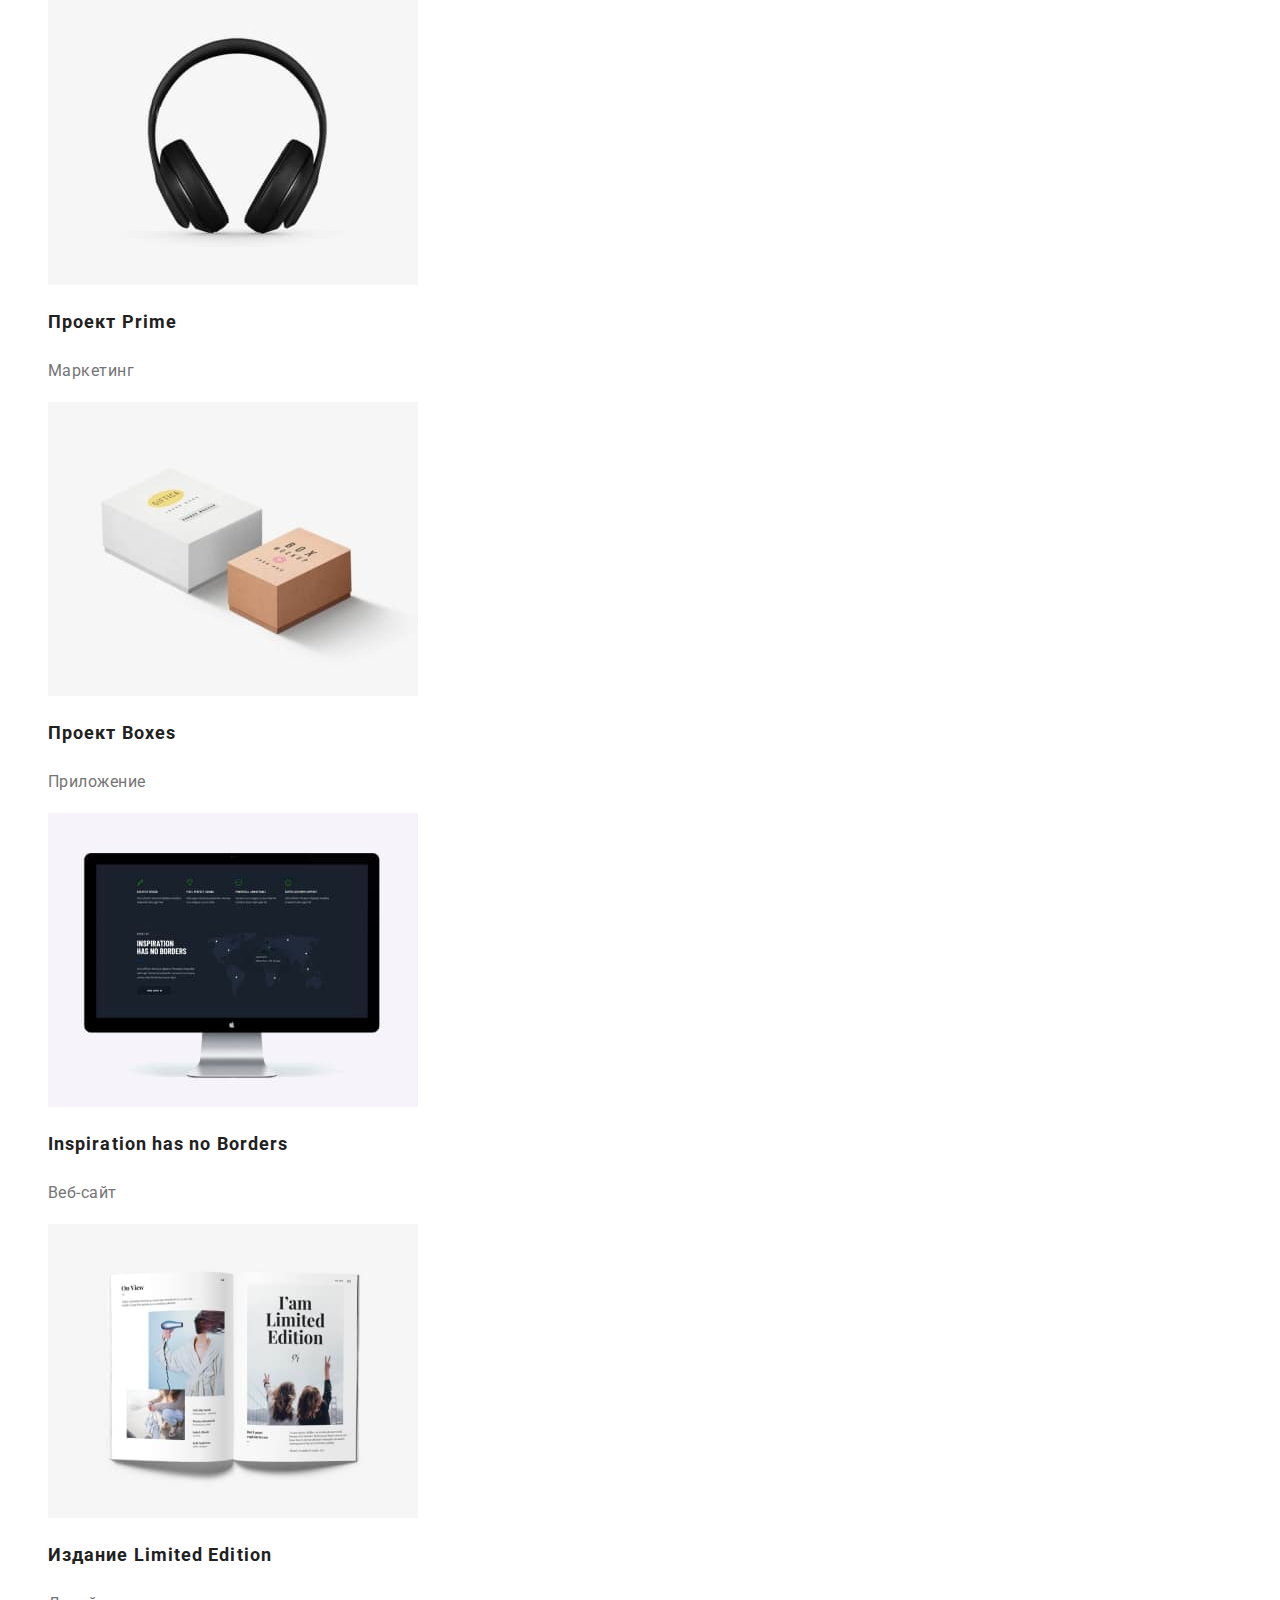
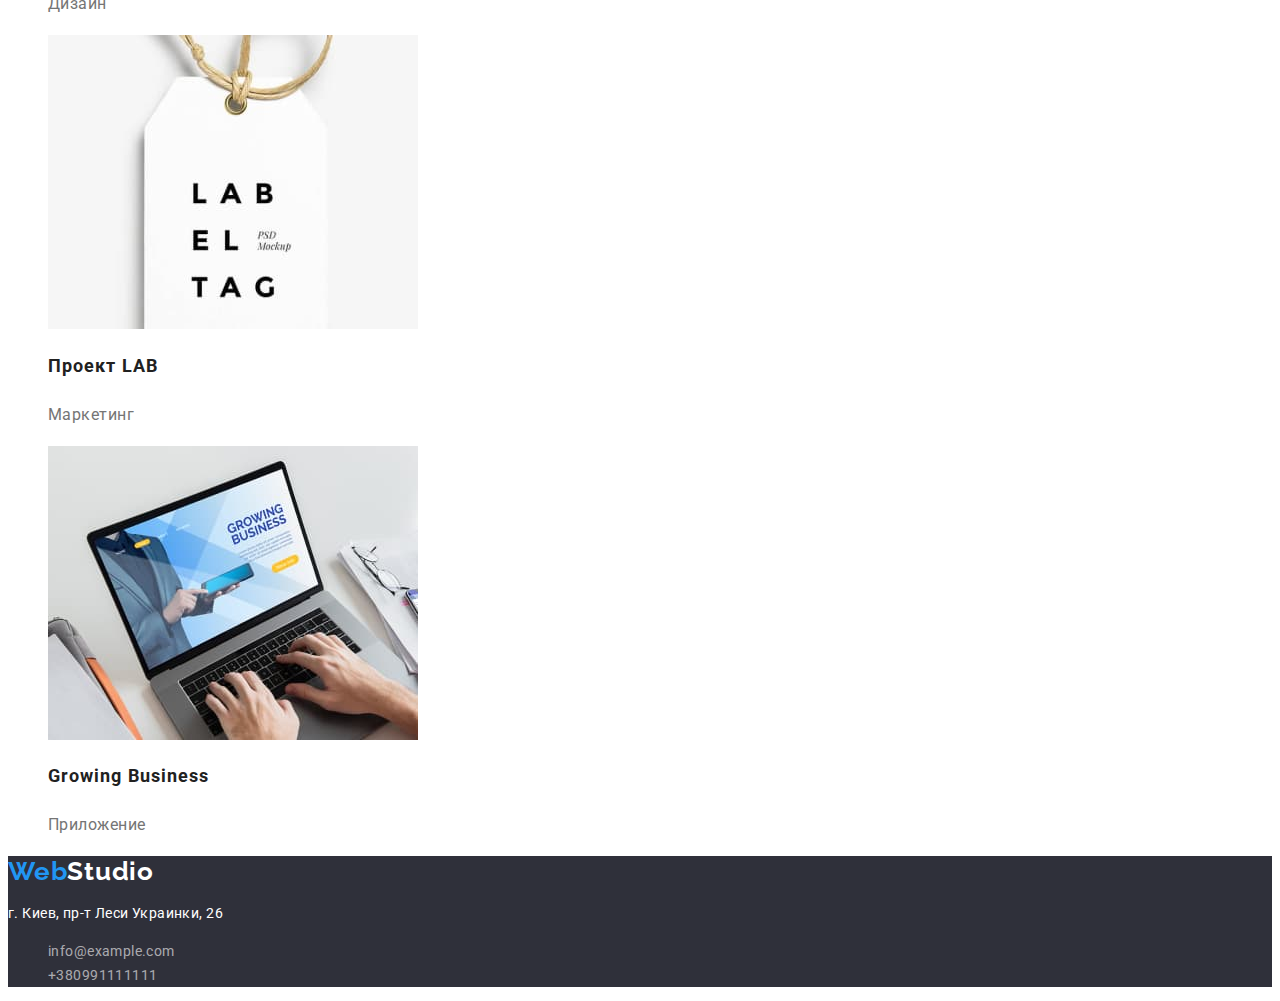
==== commit 60e5bfaa: "edit" ====
--- a/portfolio.html
+++ b/portfolio.html
@@ -17,27 +17,27 @@
     <!-- Шапка -->
     <header class="header">
       <nav class="header-nav">
-        <a class="logo-accent" href="/"
-          >Web<span class="logo-dark">Studio</span></a
+        <a class="logo-accent logo" href="./index.html"
+          >Web<span class="logo-dark logo">Studio</span></a
         >
         <ul class="header-list list">
           <li class="header-item">
-            <a class="header-link link" href="/">Студия</a>
+            <a class="header-link link" href="./index.html">Студия</a>
           </li>
           <li class="header-item">
-            <a class="header-link header-link-current link" href=""
+            <a class="header-link header-link-current link" href="./portfolio.html"
               >Портфолио</a
             >
           </li>
           <li class="header-item">
-            <a class="header-link link" href="">Контакты</a>
+            <a class="header-link link" href="#contacts">Контакты</a>
           </li>
         </ul>
       </nav>
       <ul class="header-list list">
         <li class="header-item">
           <a class="header-link link" href="emailto:info@devstudio.com"
-            >emailto:info@devstudio.com</a
+            >info@devstudio.com</a
           >
         </li>
         <li class="header-item">
@@ -50,24 +50,24 @@
         <h1 hidden>Виды услуг</h1>
         <ul class="filter-list list">
           <li>
-            <button class="btn-link btn-link-current link" type="button">
+            <button class="btn btn-link btn-link-current link" type="button">
               Все
             </button>
           </li>
           <li>
-            <button class="btn-link link" type="button">Веб-сайты</button>
+            <button class="btn btn-link link" type="button">Веб-сайты</button>
           </li>
           <li>
-            <button class="btn-link link" type="button">Приложения</button>
+            <button class="btn btn-link link" type="button">Приложения</button>
           </li>
-          <li><button class="btn-link link" type="button">Дизайн</button></li>
+          <li><button class="btn btn-link link" type="button">Дизайн</button></li>
           <li>
-            <button class="btn-link link" type="button">Маркетинг</button>
+            <button class="btn btn-link link" type="button">Маркетинг</button>
           </li>
         </ul>
         <ul class="list">
           <li>
-            <a href class="link">
+            <a class="link" href="" >
               <img
                 src="./img/img-hw02/img.jpg"
                 alt="работа команды"
@@ -78,14 +78,14 @@
             </a>
           </li>
           <li>
-            <a href class="link">
+            <a class="link" href="">
               <img src="./img/img-hw02/img1.jpg" alt="постер NBA" width="370" />
               <h2 class="subtitle">Постер New Orlean vs Golden Star</h2>
               <p class="subtitle-work">Дизайн</p>
             </a>
           </li>
           <li>
-            <a href class="link">
+            <a class="link" href="">
               <img
                 src="./img/img-hw02/img2.jpg"
                 alt="морской ресторан"
@@ -96,14 +96,14 @@
             </a>
           </li>
           <li>
-            <a href class="link">
+            <a class="link" href="">
               <img src="./img/img-hw02/img3.jpg" alt="наушники" width="370" />
               <h2 class="subtitle">Проект Prime</h2>
               <p class="subtitle-work">Маркетинг</p>
             </a>
           </li>
           <li>
-            <a href class="link">
+            <a class="link" href="">
               <img
                 src="./img/img-hw02/img4.jpg"
                 alt="коробка для упаковки"
@@ -114,7 +114,7 @@
             </a>
           </li>
           <li>
-            <a href class="link">
+            <a class="link" href="">
               <img
                 src="./img/img-hw02/img5.jpg"
                 alt="монитор с картами"
@@ -125,21 +125,21 @@
             </a>
           </li>
           <li>
-            <a href class="link">
+            <a class="link" href="">
               <img src="./img/img-hw02/img6.jpg" alt="журнал" width="370" />
               <h2 class="subtitle">Издание Limited Edition</h2>
               <p class="subtitle-work">Дизайн</p>
             </a>
           </li>
           <li>
-            <a href class="link">
+            <a class="link" href="">
               <img src="./img/img-hw02/img7.jpg" alt="бирка" width="370" />
               <h2 class="subtitle">Проект LAB</h2>
               <p class="subtitle-work">Маркетинг</p>
             </a>
           </li>
           <li>
-            <a href class="link">
+            <a class="link" href="">
               <img src="./img/img-hw02/img8.jpg" alt="ноутбук" width="370" />
               <h2 class="subtitle">Growing Business</h2>
               <p class="subtitle-work">Приложение</p>
@@ -150,15 +150,14 @@
     </main>
     <!--Футер-->
     <footer class="dark-bg">
-      <a class="logo-accent" href="/"
-        >Web<span class="logo-light">Studio</span></a
+      <a class="logo-accent logo" href="./index.html"
+        >Web<span class="logo-light logo">Studio</span></a
       >
       <address class="address">
         <p>г. Киев, пр-т Леси Украинки, 26</p>
-      </address>
       <ul class="contacts-list list">
         <li class="contacts-item">
-          <a class="contacts-link link" href="info@example.com"
+          <a class="contacts-link link" href="emailto:info@example.com"
             >info@example.com</a
           >
         </li>
@@ -168,6 +167,7 @@
           >
         </li>
       </ul>
+      </address>
     </footer>
   </body>
 </html>
--- a/css/styles.css
+++ b/css/styles.css
@@ -45,17 +45,27 @@
 .hero-btn {
   color: var(--light-bg-cl);
   background-color: var(--accent-txt-cl);
+  font-family: inherit;
+  font-weight: 700;
+    font-size: 16px;
+    line-height: calc(30 / 16);
+    letter-spacing: 0.06em;
+
+}
+
+.btn{
+  font-family: inherit;
+    cursor: pointer;
+    font-weight: 500;
+    font-size: 16px;
+    line-height: calc(26 / 16);
+    letter-spacing: 0.03em;
+    
 }
 .btn-link:hover,
 .btn-link:focus {
   color: var(--light-bg-cl);
-  background-color: var(--accent-txt-cl);
-  font-family: inherit;
-  cursor: pointer;
-  font-weight: 500;
-  font-size: 16px;
-  line-height: calc(26 / 16);
-  letter-spacing: 0.03em;
+  background-color: var(--accent-txt-cl); 
 }
 .btn-link-current {
   color: var(--light-bg-cl);
@@ -85,9 +95,7 @@
 .header-link:focus {
   color: var(--accent-txt-cl);
 }
-.header-link-current {
-  color: var(--accent-txt-cl);
-}
+
 
 .title {
   text-transform: uppercase;
@@ -137,8 +145,6 @@
 }
 
 .team-text {
-  font-weight: 400;
-  font-size: 16px;
   line-height: calc(19 / 16);
   letter-spacing: 0.03em;
   color: var(--phone-cl);
@@ -156,14 +162,17 @@
 }
 
 .subtitle-work {
-  font-weight: 400;
-  font-size: 16px;
   line-height: calc(30 / 16);
   letter-spacing: 0.03em;
   color: var(--phone-cl);
 }
 /* logo */
-
+.logo{
+  font-weight: 700;
+    font-size: 26px;
+    line-height: calc(31 / 26);
+    letter-spacing: 0.03em;
+}
 .logo-accent {
   font-family: "Raleway", sans-serif;
   font-style: normal;
@@ -179,12 +188,13 @@
 }
 
 .address {
+  font-style: normal;
   font-weight: 400;
   font-size: 14px;
   line-height: calc(24 / 14);
   letter-spacing: 0.03em;
   color: var(--light-bg-cl);
-  font-style: italic;
+  
 }
 
 .contacts-link {
